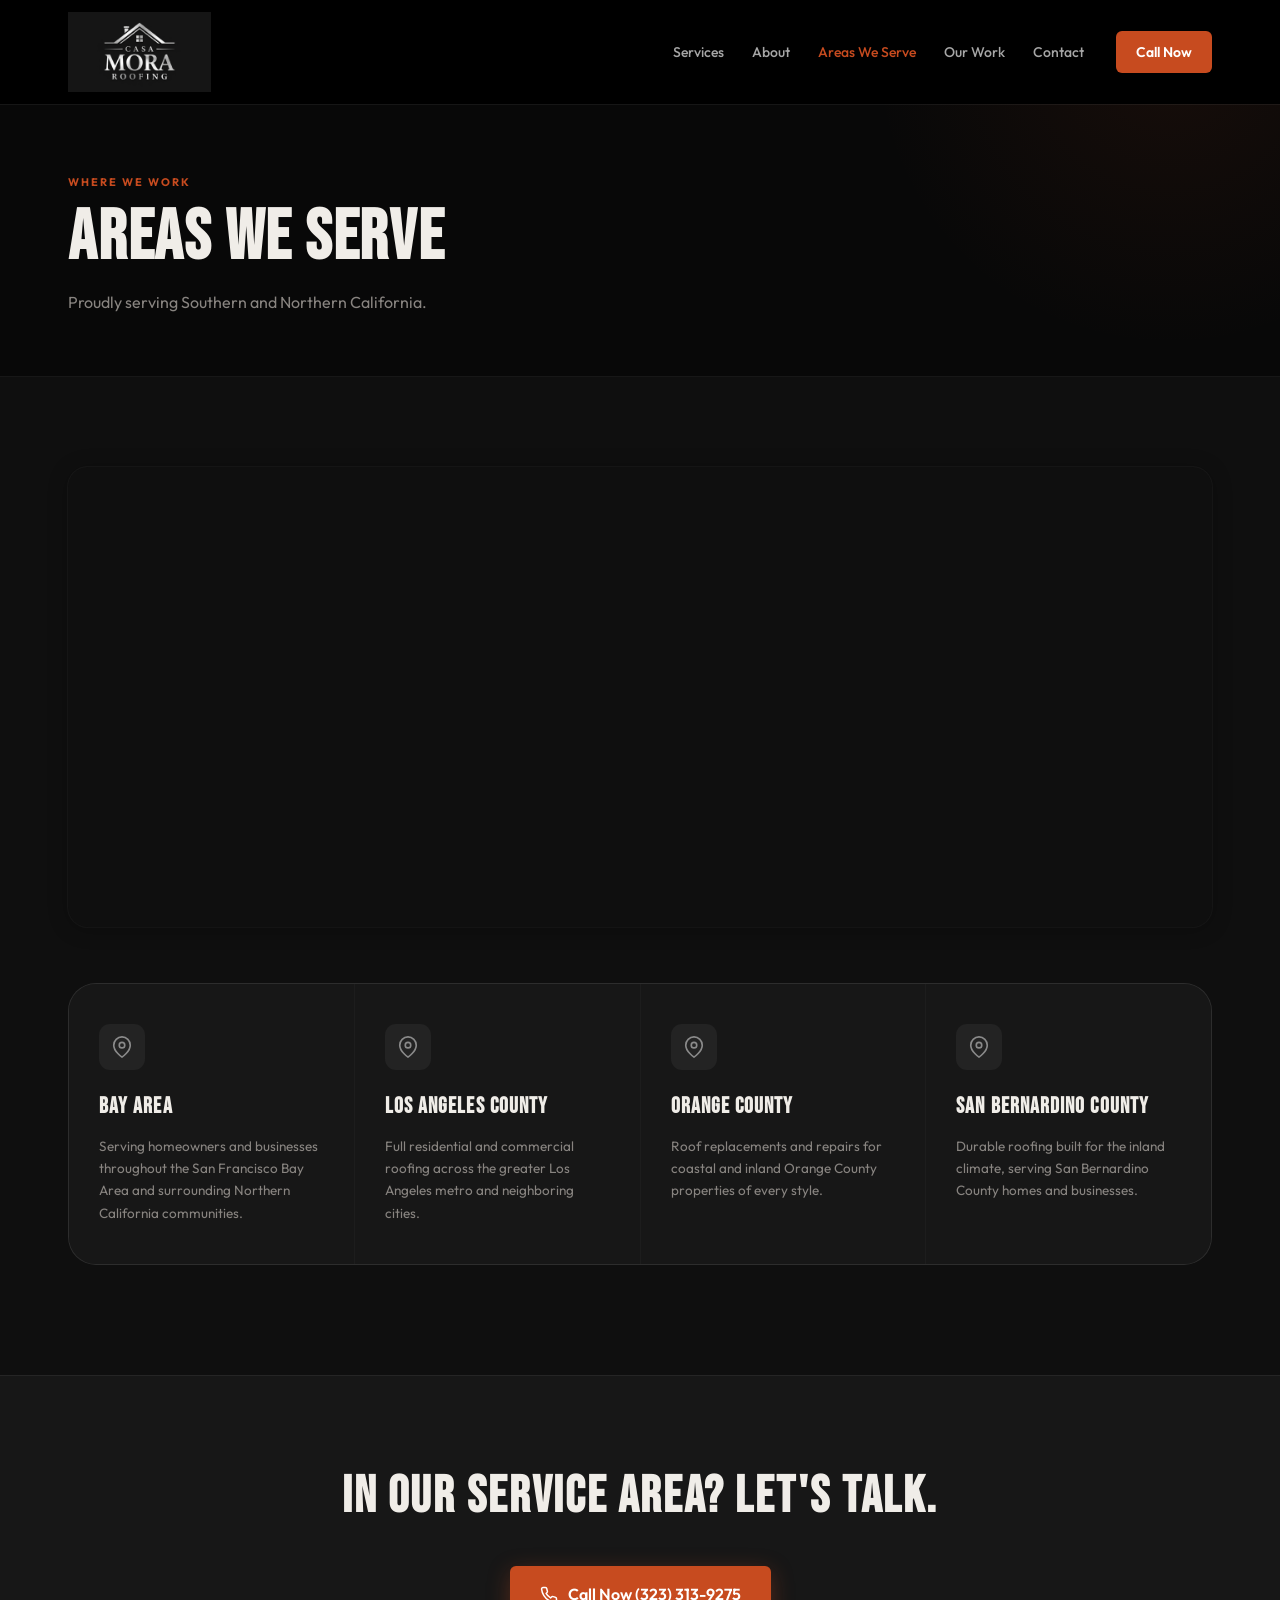
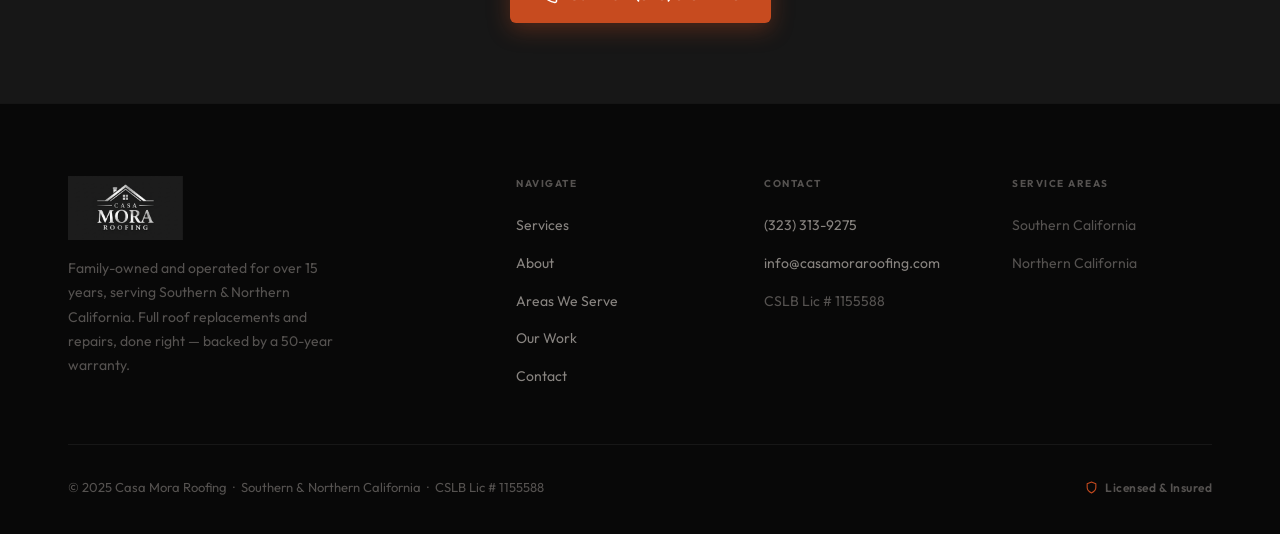
==== areas-we-serve.html @ 0febc312 "Rebuild Casa Mora as multi-page site - Split single page into Home, Services, About, Areas We Serve," ====
<!DOCTYPE html>
<html lang="en">
<head>
  <meta charset="UTF-8">
  <meta name="viewport" content="width=device-width, initial-scale=1.0">
  <title>Areas We Serve | Casa Mora Roofing — Southern & Northern California</title>
  <meta name="description" content="Casa Mora Roofing proudly serves the Bay Area, Los Angeles County, Orange County, and San Bernardino County across Southern and Northern California.">

  <link rel="preconnect" href="https://fonts.googleapis.com">
  <link rel="preconnect" href="https://fonts.gstatic.com" crossorigin>
  <link href="https://fonts.googleapis.com/css2?family=Bebas+Neue&family=Outfit:wght@300;400;500;600;700&display=swap" rel="stylesheet">
  <link rel="stylesheet" href="styles.css">
</head>
<body>

<!-- =============================================
     HEADER
============================================= -->
<header class="header" id="hdr">
  <div class="header__inner">
    <a href="index.html" class="logo" aria-label="Casa Mora Roofing home">
      <img src="images/casa-mora-logo.jpg" alt="Casa Mora Roofing" class="logo__img">
    </a>
    <nav class="nav" aria-label="Main navigation">
      <ul class="nav__links">
        <li><a href="services.html">Services</a></li>
        <li><a href="about.html">About</a></li>
        <li><a href="areas-we-serve.html" class="active" aria-current="page">Areas We Serve</a></li>
        <li><a href="our-work.html">Our Work</a></li>
        <li><a href="contact.html">Contact</a></li>
      </ul>
      <a href="tel:3233139275" class="btn--call">Call Now</a>
      <button class="hamburger" id="ham" aria-label="Toggle navigation" aria-expanded="false">
        <span></span><span></span><span></span>
      </button>
    </nav>
  </div>
</header>

<nav class="mobile-nav" id="mob" aria-label="Mobile navigation">
  <a href="services.html"        onclick="closeNav()">Services</a>
  <a href="about.html"           onclick="closeNav()">About</a>
  <a href="areas-we-serve.html" class="active"  onclick="closeNav()">Areas We Serve</a>
  <a href="our-work.html"        onclick="closeNav()">Our Work</a>
  <a href="contact.html"         onclick="closeNav()">Contact</a>
  <a href="tel:3233139275" class="btn btn--primary" onclick="closeNav()">(323) 313-9275 — Call Now</a>
</nav>

<!-- =============================================
     PAGE HEAD
============================================= -->
<section class="page-head">
  <div class="wrap">
    <div class="page-head__inner">
      <span class="eyebrow">Where We Work</span>
      <h1 class="display display--lg">AREAS WE SERVE</h1>
      <p class="page-head__lead">Proudly serving Southern and Northern California.</p>
    </div>
  </div>
</section>

<!-- =============================================
     MAP + AREAS
============================================= -->
<section class="areas">
  <div class="wrap">

    <!--
      Keyless Google Maps embed centered on California.
      To show custom labeled pins for each county, create a Google My Maps
      map with 4 pins (Bay Area, Los Angeles, Orange, San Bernardino) and
      paste that map's embed URL into the iframe src below instead.
    -->
    <div class="map-embed reveal">
      <iframe
        src="https://www.google.com/maps?q=California&z=6&output=embed"
        width="100%" height="460" style="border:0;"
        loading="lazy" referrerpolicy="no-referrer-when-downgrade"
        title="Casa Mora Roofing service areas"></iframe>
    </div>

    <div class="areas-grid">
      <div class="trust-card reveal d1">
        <div class="trust-icon" aria-hidden="true">
          <svg viewBox="0 0 24 24" fill="none" stroke-width="1.8" stroke-linecap="round" stroke-linejoin="round"><path d="M21 10c0 7-9 13-9 13s-9-6-9-13a9 9 0 0118 0z"/><circle cx="12" cy="10" r="3"/></svg>
        </div>
        <h2 class="trust-card__title">BAY AREA</h2>
        <p class="trust-card__desc">Serving homeowners and businesses throughout the San Francisco Bay Area and surrounding Northern California communities.</p>
      </div>

      <div class="trust-card reveal d2">
        <div class="trust-icon" aria-hidden="true">
          <svg viewBox="0 0 24 24" fill="none" stroke-width="1.8" stroke-linecap="round" stroke-linejoin="round"><path d="M21 10c0 7-9 13-9 13s-9-6-9-13a9 9 0 0118 0z"/><circle cx="12" cy="10" r="3"/></svg>
        </div>
        <h2 class="trust-card__title">LOS ANGELES COUNTY</h2>
        <p class="trust-card__desc">Full residential and commercial roofing across the greater Los Angeles metro and neighboring cities.</p>
      </div>

      <div class="trust-card reveal d3">
        <div class="trust-icon" aria-hidden="true">
          <svg viewBox="0 0 24 24" fill="none" stroke-width="1.8" stroke-linecap="round" stroke-linejoin="round"><path d="M21 10c0 7-9 13-9 13s-9-6-9-13a9 9 0 0118 0z"/><circle cx="12" cy="10" r="3"/></svg>
        </div>
        <h2 class="trust-card__title">ORANGE COUNTY</h2>
        <p class="trust-card__desc">Roof replacements and repairs for coastal and inland Orange County properties of every style.</p>
      </div>

      <div class="trust-card reveal d4">
        <div class="trust-icon" aria-hidden="true">
          <svg viewBox="0 0 24 24" fill="none" stroke-width="1.8" stroke-linecap="round" stroke-linejoin="round"><path d="M21 10c0 7-9 13-9 13s-9-6-9-13a9 9 0 0118 0z"/><circle cx="12" cy="10" r="3"/></svg>
        </div>
        <h2 class="trust-card__title">SAN BERNARDINO COUNTY</h2>
        <p class="trust-card__desc">Durable roofing built for the inland climate, serving San Bernardino County homes and businesses.</p>
      </div>
    </div>

  </div>
</section>

<!-- =============================================
     CTA BAND
============================================= -->
<section class="cta-band">
  <div class="wrap">
    <h2>IN OUR SERVICE AREA? LET'S TALK.</h2>
    <a href="tel:3233139275" class="btn--phone">
      <svg width="18" height="18" viewBox="0 0 24 24" fill="none" stroke="currentColor" stroke-width="2" stroke-linecap="round" stroke-linejoin="round"><path d="M22 16.92v3a2 2 0 01-2.18 2 19.79 19.79 0 01-8.63-3.07 19.5 19.5 0 01-6-6 19.79 19.79 0 01-3.07-8.67A2 2 0 014.11 2h3a2 2 0 012 1.72 12.84 12.84 0 00.7 2.81 2 2 0 01-.45 2.11L8.09 9.91a16 16 0 006 6l1.27-1.27a2 2 0 012.11-.45 12.84 12.84 0 002.81.7A2 2 0 0122 16.92z"/></svg>
      Call Now (323) 313-9275
    </a>
  </div>
</section>

<!-- =============================================
     FOOTER
============================================= -->
<footer class="footer">
  <div class="wrap">
    <div class="footer__grid">
      <div class="footer__brand">
        <img src="images/casa-mora-logo.jpg" alt="Casa Mora Roofing" class="footer__logo">
        <p class="footer__desc">Family-owned and operated for over 15 years, serving Southern &amp; Northern California. Full roof replacements and repairs, done right — backed by a 50-year warranty.</p>
      </div>
      <div>
        <p class="footer__col-head">Navigate</p>
        <ul class="footer__links">
          <li><a href="services.html">Services</a></li>
          <li><a href="about.html">About</a></li>
          <li><a href="areas-we-serve.html">Areas We Serve</a></li>
          <li><a href="our-work.html">Our Work</a></li>
          <li><a href="contact.html">Contact</a></li>
        </ul>
      </div>
      <div>
        <p class="footer__col-head">Contact</p>
        <ul class="footer__links">
          <li><a href="tel:3233139275">(323) 313-9275</a></li>
          <li><a href="mailto:info@casamoraroofing.com">info@casamoraroofing.com</a></li>
          <li><span>CSLB Lic # 1155588</span></li>
        </ul>
      </div>
      <div>
        <p class="footer__col-head">Service Areas</p>
        <ul class="footer__links">
          <li><span>Southern California</span></li>
          <li><span>Northern California</span></li>
        </ul>
      </div>
    </div>
    <div class="footer__bottom">
      <p class="footer__copy">© 2025 Casa Mora Roofing &nbsp;·&nbsp; Southern &amp; Northern California &nbsp;·&nbsp; CSLB Lic # 1155588</p>
      <div class="footer__badge">
        <svg viewBox="0 0 24 24" fill="none" stroke-width="2" stroke-linecap="round" stroke-linejoin="round"><path d="M12 22s8-4 8-10V5l-8-3-8 3v7c0 6 8 10 8 10z"/></svg>
        Licensed &amp; Insured
      </div>
    </div>
  </div>
</footer>

<script src="script.js" defer></script>
</body>
</html>
---- styles.css ----
/* =============================================
   CASA MORA ROOFING — SHARED STYLES
   Dark editorial theme · Bebas Neue / Outfit
============================================= */

/* =============================================
   DESIGN TOKENS
============================================= */
:root {
  --c-bg:           #0f0f0f;
  --c-bg-alt:       #171717;
  --c-bg-3:         #1f1f1f;
  --c-dark:         #0f0f0f;
  --c-dark-2:       #080808;
  --c-accent:       #8a8a8a;
  --c-orange:       #C74B1F;
  --c-orange-hover: #A83D17;
  --c-accent-glow:  rgba(199, 75, 31, 0.28);
  --c-ink:          #f0ede8;
  --c-ink-soft:     #888480;
  --c-ink-mid:      #555250;
  --c-border:       #2a2a2a;

  --f-display: 'Bebas Neue', sans-serif;
  --f-body:    'Outfit', sans-serif;

  --r-sm:  6px;
  --r-md:  12px;
  --r-lg:  20px;
  --r-xl:  28px;

  --shadow-card:  0 2px 20px rgba(0,0,0,0.25), 0 0 0 1px rgba(255,255,255,0.04);
  --shadow-hover: 0 12px 48px rgba(0,0,0,0.5), 0 0 0 1px rgba(255,255,255,0.06);

  --ease: cubic-bezier(0.16, 1, 0.3, 1);
  --dur: 0.65s;

  --header-h: 104px;
}

/* =============================================
   RESET & BASE
============================================= */
*, *::before, *::after { box-sizing: border-box; margin: 0; padding: 0; }

html { scroll-behavior: smooth; font-size: 16px; }

body {
  font-family: var(--f-body);
  background: var(--c-bg);
  color: var(--c-ink);
  line-height: 1.6;
  overflow-x: hidden;
  -webkit-font-smoothing: antialiased;
}

img { max-width: 100%; height: auto; display: block; }
a   { text-decoration: none; color: inherit; }

/* =============================================
   TYPOGRAPHY UTILITIES
============================================= */
.eyebrow {
  font-family: var(--f-body);
  font-size: 11px;
  font-weight: 700;
  letter-spacing: 0.18em;
  text-transform: uppercase;
  color: var(--c-orange);
  display: block;
  margin-bottom: 14px;
}

.display {
  font-family: var(--f-display);
  line-height: 0.93;
  letter-spacing: 0.025em;
  color: var(--c-ink);
}

.display--lg  { font-size: clamp(2.8rem, 5.5vw, 4.4rem); }
.display--xl  { font-size: clamp(3.8rem, 8vw, 7.5rem); }

/* =============================================
   LAYOUT
============================================= */
.wrap {
  max-width: 1200px;
  margin: 0 auto;
  padding: 0 28px;
}

/* =============================================
   BUTTONS
============================================= */
.btn {
  display: inline-flex;
  align-items: center;
  gap: 8px;
  padding: 14px 26px;
  border-radius: var(--r-sm);
  font-family: var(--f-body);
  font-size: 15px;
  font-weight: 600;
  cursor: pointer;
  border: none;
  transition: all 0.25s var(--ease);
  white-space: nowrap;
}
.btn:active { transform: scale(0.97); }

.btn--primary {
  background: var(--c-ink);
  color: #0f0f0f;
}
.btn--primary:hover {
  background: #ffffff;
  transform: translateY(-2px);
}

.btn--ghost {
  background: transparent;
  color: rgba(255,255,255,0.82);
  border: 1.5px solid rgba(255,255,255,0.22);
}
.btn--ghost:hover {
  background: rgba(255,255,255,0.08);
  border-color: rgba(255,255,255,0.45);
  color: #fff;
}

/* Single orange phone CTA */
.btn--phone {
  background: var(--c-orange);
  color: #fff;
  padding: 16px 30px;
  border-radius: 6px;
  font-family: var(--f-body);
  font-size: 16px;
  font-weight: 600;
  display: inline-flex;
  align-items: center;
  gap: 10px;
  box-shadow: 0 6px 22px rgba(199,75,31,0.35);
  transition: all 0.25s ease;
}
.btn--phone:hover {
  background: var(--c-orange-hover);
  transform: translateY(-3px);
  box-shadow: 0 12px 36px rgba(199,75,31,0.5);
}

/* =============================================
   SCROLL REVEAL
============================================= */
.reveal {
  opacity: 0;
  transform: translateY(22px);
  transition: opacity var(--dur) var(--ease), transform var(--dur) var(--ease);
}
.reveal.in { opacity: 1; transform: translateY(0); }
.d1 { transition-delay: 0.08s; }
.d2 { transition-delay: 0.18s; }
.d3 { transition-delay: 0.28s; }
.d4 { transition-delay: 0.38s; }

/* =============================================
   HEADER — always solid black
============================================= */
.header {
  position: fixed;
  inset: 0 0 auto;
  z-index: 200;
  background: #000;
  box-shadow: 0 1px 0 rgba(255,255,255,0.06);
}

.header__inner {
  display: flex;
  align-items: center;
  justify-content: space-between;
  padding: 12px 28px;
  max-width: 1200px;
  margin: 0 auto;
}

.logo {
  display: flex;
  align-items: center;
  gap: 10px;
}

/* Larger logo image, dark background dropped via screen blend */
.logo__img {
  height: 80px;
  width: auto;
  display: block;
  mix-blend-mode: screen;
}

.logo__name {
  font-family: var(--f-body);
  font-size: 1.1rem;
  font-weight: 600;
  letter-spacing: 0.04em;
  color: var(--c-ink);
}

.nav {
  display: flex;
  align-items: center;
  gap: 32px;
}

.nav__links {
  display: flex;
  align-items: center;
  gap: 28px;
  list-style: none;
}

.nav__links a {
  color: rgba(255,255,255,0.65);
  font-size: 14px;
  font-weight: 500;
  transition: color 0.2s ease;
}
.nav__links a:hover { color: var(--c-orange); }
.nav__links a.active,
.nav__links a[aria-current="page"] { color: var(--c-orange); }

/* Orange Call Now button */
.btn--call {
  background: var(--c-orange);
  color: #fff;
  padding: 10px 20px;
  border-radius: var(--r-sm);
  font-size: 14px;
  font-weight: 600;
  transition: all 0.25s var(--ease);
}
.btn--call:hover {
  background: var(--c-orange-hover);
  transform: translateY(-1px);
  box-shadow: 0 8px 24px rgba(199,75,31,0.45);
}

.hamburger {
  display: none;
  flex-direction: column;
  gap: 5px;
  cursor: pointer;
  padding: 4px;
  background: none;
  border: none;
}
.hamburger span {
  display: block;
  width: 24px;
  height: 2px;
  background: #fff;
  border-radius: 2px;
  transition: all 0.3s ease;
}
.hamburger.open span:nth-child(1) { transform: rotate(45deg) translate(5px, 5px); }
.hamburger.open span:nth-child(2) { opacity: 0; transform: translateX(-6px); }
.hamburger.open span:nth-child(3) { transform: rotate(-45deg) translate(5px, -5px); }

.mobile-nav {
  display: none;
  position: fixed;
  top: var(--header-h);
  left: 0;
  right: 0;
  z-index: 199;
  background: var(--c-dark-2);
  border-top: 1px solid rgba(255,255,255,0.07);
  padding: 20px 28px 28px;
  flex-direction: column;
  gap: 0;
}
.mobile-nav.open { display: flex; }
.mobile-nav a {
  color: rgba(255,255,255,0.78);
  font-size: 16px;
  font-weight: 500;
  padding: 14px 0;
  border-bottom: 1px solid rgba(255,255,255,0.06);
  transition: color 0.2s ease;
}
.mobile-nav a:hover { color: #fff; }
.mobile-nav a.active { color: var(--c-orange); }
.mobile-nav .btn--primary {
  margin-top: 16px;
  justify-content: center;
  width: 100%;
}

/* =============================================
   HERO
============================================= */
.hero {
  min-height: 100dvh;
  position: relative;
  display: flex;
  align-items: center;
  background: var(--c-dark);
  overflow: hidden;
}

.hero__bg {
  position: absolute;
  inset: 0;
  background-image: url('https://images.pexels.com/photos/33404248/pexels-photo-33404248.jpeg?auto=compress&cs=tinysrgb&w=1920');
  background-size: cover;
  background-position: center 35%;
}

.hero__bg::after {
  content: '';
  position: absolute;
  inset: 0;
  background:
    linear-gradient(to bottom, rgba(8,8,8,0.45) 0%, rgba(8,8,8,0.72) 55%, rgba(8,8,8,0.97) 100%),
    linear-gradient(to right,  rgba(8,8,8,0.65) 0%, rgba(8,8,8,0.1) 65%);
}

/* subtle noise grain */
.hero::after {
  content: '';
  position: absolute;
  inset: 0;
  background-image: url("data:image/svg+xml,%3Csvg viewBox='0 0 256 256' xmlns='http://www.w3.org/2000/svg'%3E%3Cfilter id='noise'%3E%3CfeTurbulence type='fractalNoise' baseFrequency='0.9' numOctaves='4' stitchTiles='stitch'/%3E%3C/filter%3E%3Crect width='100%25' height='100%25' filter='url(%23noise)' opacity='0.04'/%3E%3C/svg%3E");
  pointer-events: none;
  opacity: 0.4;
}

.hero__content {
  position: relative;
  z-index: 1;
  width: 100%;
  padding: 150px 28px 90px;
  max-width: 1200px;
  margin: 0 auto;
}

/* Two-column hero: text left, form right, top-aligned */
.hero__grid {
  display: grid;
  grid-template-columns: 1.1fr 0.9fr;
  gap: 56px;
  align-items: start;
  width: 100%;
}

.hero__pill {
  display: inline-flex;
  align-items: center;
  gap: 8px;
  background: linear-gradient(135deg, #FF6A1A 0%, #FF4500 100%);
  border: 1px solid rgba(255,140,60,0.9);
  color: #fff;
  padding: 8px 18px;
  border-radius: 999px;
  font-size: 11px;
  font-weight: 700;
  letter-spacing: 0.1em;
  text-transform: uppercase;
  margin-bottom: 30px;
  box-shadow: 0 0 18px rgba(255,90,20,0.75), 0 0 40px rgba(255,69,0,0.45), inset 0 1px 0 rgba(255,255,255,0.25);
  text-shadow: 0 1px 2px rgba(120,30,0,0.4);
}

.hero__pill::before {
  content: '';
  width: 6px;
  height: 6px;
  background: #fff;
  box-shadow: 0 0 8px rgba(255,255,255,0.95);
  border-radius: 50%;
  animation: pulse 2s ease infinite;
}

@keyframes pulse {
  0%, 100% { opacity: 1; transform: scale(1); }
  50% { opacity: 0.5; transform: scale(0.75); }
}

/* Smaller hero headline */
.hero__title {
  font-family: var(--f-display);
  font-size: clamp(2.6rem, 5vw, 4.2rem);
  line-height: 0.95;
  letter-spacing: 0.03em;
  color: #fff;
  margin-bottom: 24px;
  max-width: 620px;
}

.hero__title em {
  font-style: normal;
  color: var(--c-orange);
}

.hero__sub {
  font-size: clamp(1rem, 1.8vw, 1.12rem);
  color: rgba(255,255,255,0.62);
  max-width: 520px;
  margin-bottom: 36px;
  line-height: 1.7;
  font-weight: 400;
}

.hero__actions {
  display: flex;
  align-items: center;
  gap: 14px;
  flex-wrap: wrap;
}

.hero__stats {
  display: flex;
  align-items: center;
  gap: 40px;
  margin-top: 56px;
  padding-top: 36px;
  border-top: 1px solid rgba(255,255,255,0.09);
  flex-wrap: wrap;
}

.hero__stat-val {
  font-family: var(--f-display);
  font-size: 2.4rem;
  color: #fff;
  line-height: 1;
  letter-spacing: 0.04em;
}
.hero__stat-label {
  font-size: 11px;
  font-weight: 600;
  color: rgba(255,255,255,0.38);
  text-transform: uppercase;
  letter-spacing: 0.1em;
  margin-top: 4px;
}

/* Hero inquiry form — glassmorphism card */
.hero__form {
  background: rgba(20,20,20,0.72);
  backdrop-filter: blur(10px);
  -webkit-backdrop-filter: blur(10px);
  border: 1px solid rgba(255,255,255,0.1);
  border-radius: var(--r-xl);
  padding: 36px 34px;
  width: 100%;
  max-width: 440px;
  margin: 0 auto;
  box-shadow: var(--shadow-card);
}

.hero__form-title {
  font-family: var(--f-display);
  font-size: 2rem;
  letter-spacing: 0.04em;
  color: var(--c-ink);
  line-height: 1;
  margin-bottom: 8px;
}

.hero__form-sub {
  font-size: 14px;
  color: var(--c-ink-soft);
  margin-bottom: 26px;
}

/* =============================================
   PAGE HEAD (inner pages)
============================================= */
.page-head {
  padding: calc(var(--header-h) + 70px) 0 60px;
  background: var(--c-dark-2);
  border-bottom: 1px solid rgba(255,255,255,0.06);
  position: relative;
  overflow: hidden;
}
.page-head::before {
  content: '';
  position: absolute;
  top: -260px;
  right: -200px;
  width: 620px;
  height: 620px;
  background: radial-gradient(circle, rgba(199,75,31,0.08) 0%, transparent 68%);
  pointer-events: none;
}
.page-head__inner { max-width: 720px; position: relative; }
.page-head__lead {
  margin-top: 18px;
  font-size: 16px;
  color: var(--c-ink-soft);
  line-height: 1.7;
  max-width: 560px;
}

/* =============================================
   SERVICES
============================================= */
.services {
  padding: 110px 0;
  background: var(--c-bg);
}

.services__head { max-width: 540px; margin-bottom: 56px; }

.services__grid {
  display: grid;
  grid-template-columns: repeat(2, 1fr);
  gap: 22px;
}

.svc-card {
  background: var(--c-bg-alt);
  border-radius: var(--r-xl);
  padding: 48px 44px;
  box-shadow: var(--shadow-card);
  position: relative;
  overflow: hidden;
  transition: transform 0.35s var(--ease), box-shadow 0.35s var(--ease);
}

.svc-card::after {
  content: '';
  position: absolute;
  inset: 0 0 auto;
  height: 3px;
  background: var(--c-orange);
  transform: scaleX(0);
  transform-origin: left;
  transition: transform 0.4s var(--ease);
}

.svc-card:hover {
  transform: translateY(-5px);
  box-shadow: var(--shadow-hover);
}
.svc-card:hover::after { transform: scaleX(1); }

.svc-card__bg-num {
  position: absolute;
  right: -16px;
  bottom: -20px;
  font-family: var(--f-display);
  font-size: 11rem;
  line-height: 1;
  color: rgba(255,255,255,0.04);
  pointer-events: none;
  user-select: none;
}

.svc-icon {
  width: 54px;
  height: 54px;
  background: rgba(138,138,138,0.1);
  border-radius: 14px;
  display: flex;
  align-items: center;
  justify-content: center;
  margin-bottom: 24px;
}
.svc-icon svg { width: 26px; height: 26px; stroke: var(--c-accent); }

.svc-card__title {
  font-family: var(--f-display);
  font-size: 2rem;
  letter-spacing: 0.04em;
  color: var(--c-ink);
  margin-bottom: 14px;
}

.svc-card__desc {
  font-size: 15px;
  color: var(--c-ink-soft);
  line-height: 1.75;
  max-width: 420px;
}

.svc-card__cta {
  display: inline-flex;
  align-items: center;
  gap: 6px;
  margin-top: 28px;
  font-size: 14px;
  font-weight: 600;
  color: var(--c-orange);
  transition: gap 0.2s ease;
}
.svc-card__cta:hover { gap: 10px; }

/* =============================================
   WHY US
============================================= */
.why {
  padding: 110px 0;
  background: var(--c-bg-alt);
  position: relative;
  overflow: hidden;
}

.why::before {
  content: '';
  position: absolute;
  top: -300px;
  right: -250px;
  width: 700px;
  height: 700px;
  background: radial-gradient(circle, rgba(199,75,31,0.07) 0%, transparent 68%);
  pointer-events: none;
}

.why .eyebrow { color: #f5a880; }
.why .display { color: var(--c-ink); }

.why__head { max-width: 560px; margin-bottom: 60px; }

.trust-grid {
  display: grid;
  grid-template-columns: repeat(4, 1fr);
  gap: 1px;
  background: rgba(255,255,255,0.06);
  border: 1px solid rgba(255,255,255,0.07);
  border-radius: var(--r-xl);
  overflow: hidden;
}

.trust-card {
  background: rgba(23,23,23,0.9);
  padding: 40px 30px;
  transition: background 0.3s ease;
}
.trust-card:hover { background: rgba(255,255,255,0.04); }

.trust-icon {
  width: 46px;
  height: 46px;
  background: rgba(138,138,138,0.1);
  border-radius: 11px;
  display: flex;
  align-items: center;
  justify-content: center;
  margin-bottom: 20px;
}
.trust-icon svg { width: 22px; height: 22px; stroke: var(--c-accent); }

.trust-card__title {
  font-family: var(--f-display);
  font-size: 1.35rem;
  letter-spacing: 0.05em;
  color: var(--c-ink);
  margin-bottom: 10px;
}

.trust-card__desc {
  font-size: 13.5px;
  color: var(--c-ink-soft);
  line-height: 1.65;
}

/* =============================================
   BEFORE & AFTER
============================================= */
.projects {
  padding: 110px 0;
  background: var(--c-bg);
}

.projects__head { max-width: 540px; margin-bottom: 14px; }

.projects__sub {
  color: var(--c-ink-soft);
  font-size: 15px;
  margin-bottom: 56px;
}

.projects__grid {
  display: grid;
  grid-template-columns: repeat(2, 1fr);
  gap: 28px;
}

/* Slider wrapper */
.ba-wrap {
  border-radius: var(--r-lg);
  overflow: hidden;
  box-shadow: var(--shadow-card);
  transition: box-shadow 0.35s var(--ease);
}
.ba-wrap:hover { box-shadow: var(--shadow-hover); }

.ba-slider {
  position: relative;
  overflow: hidden;
  cursor: col-resize;
  user-select: none;
  touch-action: pan-y;
  border-radius: var(--r-lg);
}

/* base full image = clean / new (now shown on the right) */
.ba-img-before {
  width: 100%;
  aspect-ratio: 4 / 3;
  object-fit: cover;
  display: block;
  filter: brightness(1.04) contrast(1.03) saturate(1.12);
}

.ba-after-clip {
  position: absolute;
  inset: 0;
  width: 50%;
  overflow: hidden;
}

/* clipped overlay on the left = worn / old */
.ba-img-after {
  position: absolute;
  top: 0;
  left: 0;
  height: 100%;
  width: 100%; /* overridden by JS */
  object-fit: cover;
  filter: grayscale(0.38) sepia(0.18) brightness(0.72) contrast(0.88) saturate(0.6);
}

.ba-divider {
  position: absolute;
  top: 0;
  bottom: 0;
  left: 50%;
  width: 2px;
  background: rgba(255,255,255,0.9);
  transform: translateX(-50%);
  pointer-events: none;
  transition: left 0s;
}

.ba-handle-btn {
  position: absolute;
  top: 50%;
  left: 50%;
  transform: translate(-50%, -50%);
  width: 46px;
  height: 46px;
  background: #fff;
  border-radius: 50%;
  display: flex;
  align-items: center;
  justify-content: center;
  box-shadow: 0 4px 20px rgba(0,0,0,0.25);
  pointer-events: none;
}

.ba-tag {
  position: absolute;
  top: 14px;
  font-size: 10px;
  font-weight: 800;
  letter-spacing: 0.12em;
  text-transform: uppercase;
  padding: 5px 10px;
  border-radius: 4px;
  z-index: 2;
  pointer-events: none;
}
/* Before on the left, After on the right */
.ba-tag--before { left: 12px;  background: rgba(0,0,0,0.52); color: #fff; }
.ba-tag--after  { right: 12px; background: var(--c-orange);  color: #fff; }

/* Blank placeholder slot (Our Work, before real photos added) */
.ba-placeholder {
  width: 100%;
  aspect-ratio: 4 / 3;
  display: flex;
  align-items: center;
  justify-content: center;
  font-family: var(--f-body);
  font-size: 12px;
  font-weight: 600;
  letter-spacing: 0.12em;
  text-transform: uppercase;
  color: rgba(255,255,255,0.28);
}
.ba-placeholder--before {
  background: repeating-linear-gradient(45deg, #161616, #161616 12px, #1c1c1c 12px, #1c1c1c 24px);
}
.ba-placeholder--after {
  background: repeating-linear-gradient(45deg, #1f1f1f, #1f1f1f 12px, #262626 12px, #262626 24px);
}

.ba-info { padding: 18px 4px 0; }
.ba-info__title {
  font-family: var(--f-display);
  font-size: 1.2rem;
  letter-spacing: 0.05em;
  color: var(--c-ink);
  margin-bottom: 3px;
}
.ba-info__location {
  font-size: 13px;
  color: var(--c-ink-soft);
}

/* =============================================
   AREAS WE SERVE
============================================= */
.areas { padding: 90px 0 110px; background: var(--c-bg); }

.map-embed {
  border-radius: var(--r-lg);
  overflow: hidden;
  box-shadow: var(--shadow-card);
  margin-bottom: 56px;
  line-height: 0;
}
.map-embed iframe { display: block; width: 100%; }

.areas-grid {
  display: grid;
  grid-template-columns: repeat(4, 1fr);
  gap: 1px;
  background: rgba(255,255,255,0.06);
  border: 1px solid rgba(255,255,255,0.07);
  border-radius: var(--r-xl);
  overflow: hidden;
}

/* =============================================
   ABOUT
============================================= */
.about { padding: 90px 0 110px; background: var(--c-bg); }
.about__grid {
  display: grid;
  grid-template-columns: 1.4fr 1fr;
  gap: 64px;
  align-items: start;
}
.about__body p {
  font-size: 16px;
  color: var(--c-ink-soft);
  line-height: 1.85;
  margin-bottom: 22px;
}
.about__body p:last-child { margin-bottom: 0; }

.about__aside {
  background: var(--c-bg-alt);
  border: 1px solid var(--c-border);
  border-radius: var(--r-xl);
  padding: 38px 34px;
}
.about__aside h3 {
  font-family: var(--f-display);
  font-size: 1.5rem;
  letter-spacing: 0.04em;
  color: var(--c-ink);
  margin-bottom: 22px;
}
.checklist { list-style: none; display: flex; flex-direction: column; gap: 16px; }
.checklist li {
  display: flex;
  align-items: flex-start;
  gap: 12px;
  font-size: 14.5px;
  color: var(--c-ink-soft);
  line-height: 1.55;
}
.checklist svg {
  flex-shrink: 0;
  width: 20px;
  height: 20px;
  stroke: var(--c-orange);
  margin-top: 1px;
}

/* CTA band */
.cta-band {
  background: var(--c-bg-alt);
  border-top: 1px solid rgba(255,255,255,0.06);
  padding: 80px 0;
  text-align: center;
}
.cta-band h2 {
  font-family: var(--f-display);
  font-size: clamp(2.2rem, 4vw, 3.2rem);
  letter-spacing: 0.04em;
  color: var(--c-ink);
  margin-bottom: 28px;
}
.cta-band .btn--phone { margin: 0 auto; }

/* =============================================
   FORM
============================================= */
.inquiry {
  padding: 110px 0;
  background: var(--c-bg);
  position: relative;
  overflow: hidden;
}

.inquiry::before {
  content: '';
  position: absolute;
  bottom: -280px;
  left: -200px;
  width: 600px;
  height: 600px;
  background: radial-gradient(circle, rgba(199,75,31,0.06) 0%, transparent 70%);
  pointer-events: none;
}

.inquiry__grid {
  display: grid;
  grid-template-columns: 1fr 1fr;
  gap: 80px;
  align-items: start;
}

.inquiry__info .eyebrow { color: #f5a880; }
.inquiry__info .display { color: var(--c-ink); }

.inquiry__body {
  margin-top: 22px;
  font-size: 15px;
  color: var(--c-ink-soft);
  line-height: 1.72;
  max-width: 400px;
}

.inquiry__contact {
  margin-top: 36px;
  display: flex;
  flex-direction: column;
  gap: 14px;
}

.contact-row {
  display: flex;
  align-items: flex-start;
  gap: 12px;
  font-size: 14px;
  color: var(--c-ink-soft);
  line-height: 1.5;
}
.contact-row svg {
  flex-shrink: 0;
  width: 18px;
  height: 18px;
  stroke: var(--c-orange);
  fill: none;
  margin-top: 2px;
}

/* Form */
.form {
  background: rgba(255,255,255,0.035);
  border: 1px solid rgba(255,255,255,0.08);
  border-radius: var(--r-xl);
  padding: 44px 40px;
}

.form-group { margin-bottom: 22px; }

.form-label {
  display: block;
  font-size: 11px;
  font-weight: 700;
  letter-spacing: 0.1em;
  text-transform: uppercase;
  color: var(--c-ink-mid);
  margin-bottom: 8px;
}

.form-ctrl {
  width: 100%;
  background: rgba(255,255,255,0.05);
  border: 1px solid rgba(255,255,255,0.09);
  border-radius: var(--r-sm);
  padding: 13px 16px;
  font-family: var(--f-body);
  font-size: 15px;
  color: var(--c-ink);
  outline: none;
  transition: border-color 0.2s ease, background 0.2s ease;
  -webkit-appearance: none;
}
.form-ctrl::placeholder { color: rgba(255,255,255,0.22); }
.form-ctrl:focus {
  border-color: rgba(138,138,138,0.55);
  background: rgba(255,255,255,0.07);
}

select.form-ctrl {
  cursor: pointer;
  background-image: url("data:image/svg+xml,%3Csvg xmlns='http://www.w3.org/2000/svg' fill='none' viewBox='0 0 24 24' stroke='rgba(255,255,255,0.35)' stroke-width='2'%3E%3Cpath stroke-linecap='round' stroke-linejoin='round' d='M19 9l-7 7-7-7'/%3E%3C/svg%3E");
  background-repeat: no-repeat;
  background-position: right 14px center;
  background-size: 16px;
  padding-right: 40px;
}
select.form-ctrl option { background: var(--c-bg-alt); }

textarea.form-ctrl {
  resize: vertical;
  min-height: 110px;
}

.form-row {
  display: grid;
  grid-template-columns: 1fr 1fr;
  gap: 16px;
}

.btn-submit {
  width: 100%;
  background: var(--c-orange);
  color: #fff;
  padding: 15px 24px;
  border-radius: var(--r-sm);
  font-family: var(--f-body);
  font-size: 16px;
  font-weight: 600;
  cursor: pointer;
  border: none;
  display: flex;
  align-items: center;
  justify-content: center;
  gap: 8px;
  margin-top: 6px;
  transition: all 0.25s var(--ease);
}
.btn-submit:hover {
  background: var(--c-orange-hover);
  transform: translateY(-2px);
  box-shadow: 0 10px 32px var(--c-accent-glow);
}
.btn-submit:active { transform: scale(0.97); }

/* =============================================
   FOOTER
============================================= */
.footer {
  background: var(--c-dark-2);
  padding: 72px 0 36px;
  border-top: 1px solid rgba(255,255,255,0.05);
}

.footer__grid {
  display: grid;
  grid-template-columns: 2fr 1fr 1fr 1fr;
  gap: 48px;
  margin-bottom: 56px;
}

.footer__logo {
  height: 64px;
  width: auto;
  display: block;
  mix-blend-mode: screen;
  margin-bottom: 16px;
}

.footer__brand .logo-name {
  font-family: var(--f-body);
  font-size: 1.1rem;
  font-weight: 600;
  letter-spacing: 0.04em;
  color: var(--c-ink);
  display: block;
  margin-bottom: 16px;
}

.footer__desc {
  font-size: 14px;
  color: var(--c-ink-mid);
  line-height: 1.72;
  max-width: 280px;
}

.footer__col-head {
  font-size: 10px;
  font-weight: 700;
  letter-spacing: 0.15em;
  text-transform: uppercase;
  color: var(--c-ink-mid);
  margin-bottom: 20px;
}

.footer__links {
  list-style: none;
  display: flex;
  flex-direction: column;
  gap: 12px;
}
.footer__links a {
  font-size: 14px;
  color: var(--c-ink-soft);
  transition: color 0.2s ease;
}
.footer__links a:hover { color: var(--c-ink); }
.footer__links span {
  font-size: 14px;
  color: var(--c-ink-mid);
}

.footer__bottom {
  border-top: 1px solid rgba(255,255,255,0.06);
  padding-top: 32px;
  display: flex;
  align-items: center;
  justify-content: space-between;
  gap: 16px;
  flex-wrap: wrap;
}

.footer__copy {
  font-size: 13px;
  color: var(--c-ink-mid);
}

.footer__badge {
  display: flex;
  align-items: center;
  gap: 7px;
  font-size: 12px;
  font-weight: 600;
  letter-spacing: 0.04em;
  color: var(--c-ink-mid);
}
.footer__badge svg { width: 13px; height: 13px; stroke: var(--c-orange); }

/* =============================================
   RESPONSIVE
============================================= */
@media (max-width: 1024px) {
  .trust-grid,
  .areas-grid { grid-template-columns: repeat(2, 1fr); }
  .footer__grid { grid-template-columns: 1fr 1fr; gap: 36px; }
  .about__grid { grid-template-columns: 1fr; gap: 40px; }
}

@media (max-width: 980px) {
  .hero__grid { grid-template-columns: 1fr; gap: 40px; }
  .hero__form { margin: 0; max-width: none; }
}

@media (max-width: 768px) {
  .nav__links, .btn--call { display: none; }
  .hamburger { display: flex; }

  .logo__img { height: 60px; }

  .services__grid,
  .projects__grid { grid-template-columns: 1fr; }

  .inquiry__grid { grid-template-columns: 1fr; gap: 44px; }
  .form { padding: 32px 22px; }
  .form-row { grid-template-columns: 1fr; gap: 0; }

  .hero__stats { gap: 28px; margin-top: 44px; padding-top: 32px; }

  .trust-grid,
  .areas-grid { grid-template-columns: 1fr; }

  .footer__grid { grid-template-columns: 1fr; gap: 32px; }
  .footer__bottom { flex-direction: column; text-align: center; }
}

@media (max-width: 480px) {
  .hero__actions { gap: 10px; }
  .btn { padding: 12px 20px; font-size: 14px; }
}
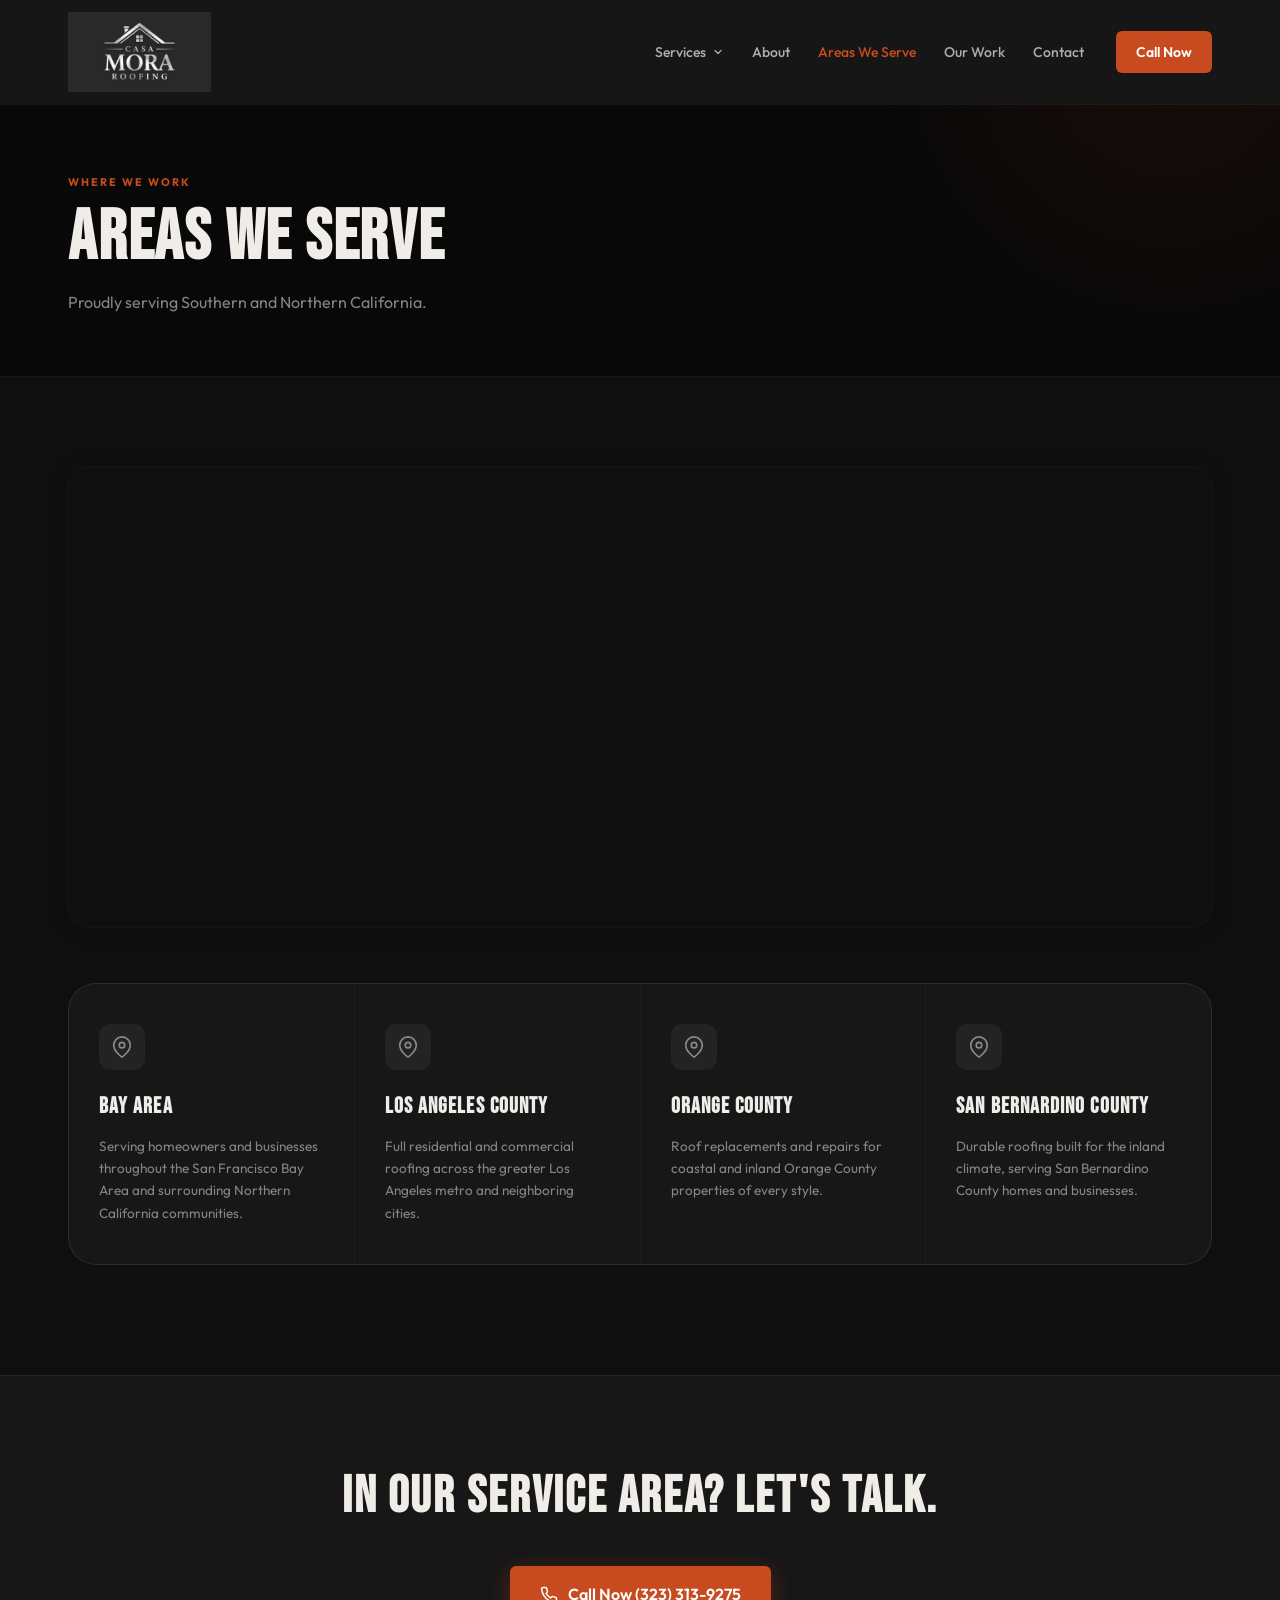
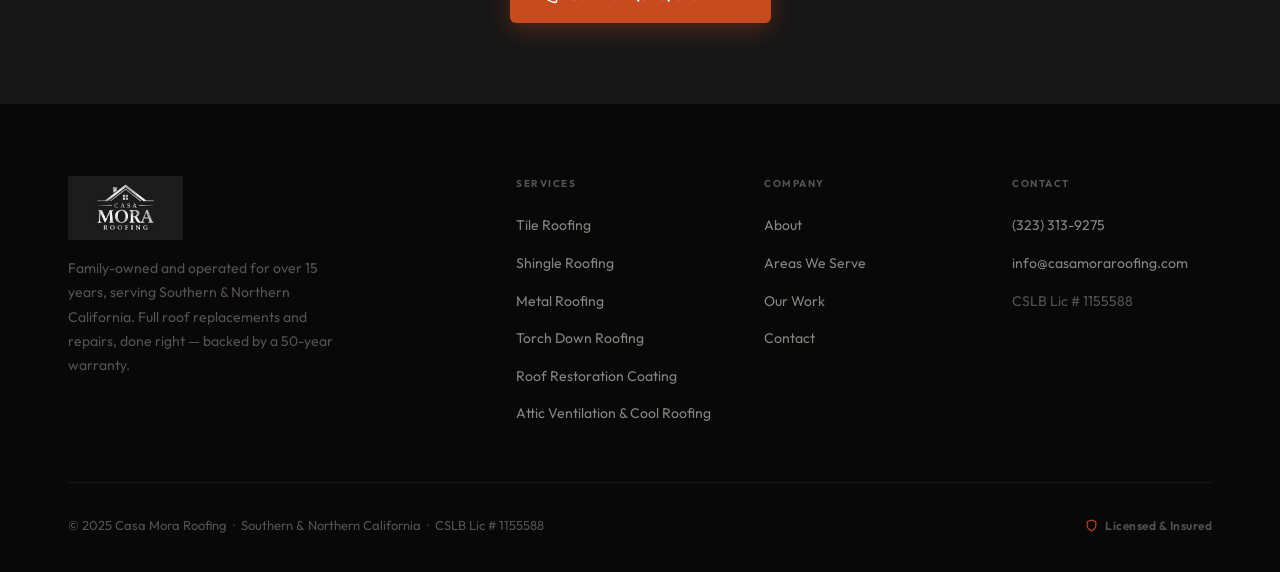
==== commit d981be99: "Finalize Casa Mora site: services pages, dropdown nav, 3-col Our Work, Formspree - Header background" ====
--- a/areas-we-serve.html
+++ b/areas-we-serve.html
@@ -5,17 +5,12 @@
   <meta name="viewport" content="width=device-width, initial-scale=1.0">
   <title>Areas We Serve | Casa Mora Roofing — Southern & Northern California</title>
   <meta name="description" content="Casa Mora Roofing proudly serves the Bay Area, Los Angeles County, Orange County, and San Bernardino County across Southern and Northern California.">
-
   <link rel="preconnect" href="https://fonts.googleapis.com">
   <link rel="preconnect" href="https://fonts.gstatic.com" crossorigin>
   <link href="https://fonts.googleapis.com/css2?family=Bebas+Neue&family=Outfit:wght@300;400;500;600;700&display=swap" rel="stylesheet">
   <link rel="stylesheet" href="styles.css">
 </head>
 <body>
-
-<!-- =============================================
-     HEADER
-============================================= -->
 <header class="header" id="hdr">
   <div class="header__inner">
     <a href="index.html" class="logo" aria-label="Casa Mora Roofing home">
@@ -23,13 +18,23 @@
     </a>
     <nav class="nav" aria-label="Main navigation">
       <ul class="nav__links">
-        <li><a href="services.html">Services</a></li>
+        <li class="nav__item">
+          <a href="services.html" class="nav__dd-toggle" aria-haspopup="true">Services <svg viewBox="0 0 24 24" fill="none" stroke="currentColor" stroke-width="2.5" stroke-linecap="round" stroke-linejoin="round"><path d="M6 9l6 6 6-6"/></svg></a>
+          <ul class="nav__dropdown">
+        <li><a href="tile-roofing.html">Tile Roofing</a></li>
+        <li><a href="shingle-roofing.html">Shingle Roofing</a></li>
+        <li><a href="metal-roofing.html">Metal Roofing</a></li>
+        <li><a href="torch-down-roofing.html">Torch Down Roofing</a></li>
+        <li><a href="roof-restoration-coating.html">Roof Restoration Coating</a></li>
+        <li><a href="attic-ventilation-cool-roofing.html">Attic Ventilation & Cool Roofing</a></li>
+          </ul>
+        </li>
         <li><a href="about.html">About</a></li>
         <li><a href="areas-we-serve.html" class="active" aria-current="page">Areas We Serve</a></li>
         <li><a href="our-work.html">Our Work</a></li>
         <li><a href="contact.html">Contact</a></li>
       </ul>
-      <a href="tel:3233139275" class="btn--call">Call Now</a>
+      <a href="tel:+13233139275" class="btn--call">Call Now</a>
       <button class="hamburger" id="ham" aria-label="Toggle navigation" aria-expanded="false">
         <span></span><span></span><span></span>
       </button>
@@ -38,101 +43,75 @@
 </header>
 
 <nav class="mobile-nav" id="mob" aria-label="Mobile navigation">
-  <a href="services.html"        onclick="closeNav()">Services</a>
+  <div class="mobile-nav__group">
+    <button class="mobile-nav__toggle" aria-expanded="false" aria-controls="m-services">Services <svg viewBox="0 0 24 24" fill="none" stroke="currentColor" stroke-width="2.5" stroke-linecap="round" stroke-linejoin="round"><path d="M6 9l6 6 6-6"/></svg></button>
+    <div class="mobile-nav__sub" id="m-services">
+    <a href="tile-roofing.html" onclick="closeNav()">Tile Roofing</a>
+    <a href="shingle-roofing.html" onclick="closeNav()">Shingle Roofing</a>
+    <a href="metal-roofing.html" onclick="closeNav()">Metal Roofing</a>
+    <a href="torch-down-roofing.html" onclick="closeNav()">Torch Down Roofing</a>
+    <a href="roof-restoration-coating.html" onclick="closeNav()">Roof Restoration Coating</a>
+    <a href="attic-ventilation-cool-roofing.html" onclick="closeNav()">Attic Ventilation & Cool Roofing</a>
+    </div>
+  </div>
   <a href="about.html"           onclick="closeNav()">About</a>
-  <a href="areas-we-serve.html" class="active"  onclick="closeNav()">Areas We Serve</a>
+  <a href="areas-we-serve.html"  onclick="closeNav()">Areas We Serve</a>
   <a href="our-work.html"        onclick="closeNav()">Our Work</a>
   <a href="contact.html"         onclick="closeNav()">Contact</a>
-  <a href="tel:3233139275" class="btn btn--primary" onclick="closeNav()">(323) 313-9275 — Call Now</a>
+  <a href="tel:+13233139275" class="btn btn--primary" onclick="closeNav()">(323) 313-9275 — Call Now</a>
 </nav>
 
-<!-- =============================================
-     PAGE HEAD
-============================================= -->
 <section class="page-head">
+  <div class="wrap"><div class="page-head__inner">
+    <span class="eyebrow">Where We Work</span>
+    <h1 class="display display--lg">AREAS WE SERVE</h1>
+    <p class="page-head__lead">Proudly serving Southern and Northern California.</p>
+  </div></div>
+</section>
+
+<section class="areas">
   <div class="wrap">
-    <div class="page-head__inner">
-      <span class="eyebrow">Where We Work</span>
-      <h1 class="display display--lg">AREAS WE SERVE</h1>
-      <p class="page-head__lead">Proudly serving Southern and Northern California.</p>
+    <!--
+      Keyless Google Maps embed centered on California. To show custom labeled
+      pins per county, create a Google My Maps map with 4 pins and paste that
+      map's embed URL into the iframe src below instead.
+    -->
+    <div class="map-embed reveal">
+      <iframe src="https://www.google.com/maps?q=California&z=6&output=embed"
+        width="100%" height="460" style="border:0;" loading="lazy"
+        referrerpolicy="no-referrer-when-downgrade" title="Casa Mora Roofing service areas"></iframe>
+    </div>
+    <div class="areas-grid">
+      <div class="trust-card reveal d1">
+        <div class="trust-icon" aria-hidden="true"><svg viewBox="0 0 24 24" fill="none" stroke-width="1.8" stroke-linecap="round" stroke-linejoin="round"><path d="M21 10c0 7-9 13-9 13s-9-6-9-13a9 9 0 0118 0z"/><circle cx="12" cy="10" r="3"/></svg></div>
+        <h3 class="trust-card__title">BAY AREA</h3>
+        <p class="trust-card__desc">Serving homeowners and businesses throughout the San Francisco Bay Area and surrounding Northern California communities.</p>
+      </div>
+      <div class="trust-card reveal d2">
+        <div class="trust-icon" aria-hidden="true"><svg viewBox="0 0 24 24" fill="none" stroke-width="1.8" stroke-linecap="round" stroke-linejoin="round"><path d="M21 10c0 7-9 13-9 13s-9-6-9-13a9 9 0 0118 0z"/><circle cx="12" cy="10" r="3"/></svg></div>
+        <h3 class="trust-card__title">LOS ANGELES COUNTY</h3>
+        <p class="trust-card__desc">Full residential and commercial roofing across the greater Los Angeles metro and neighboring cities.</p>
+      </div>
+      <div class="trust-card reveal d3">
+        <div class="trust-icon" aria-hidden="true"><svg viewBox="0 0 24 24" fill="none" stroke-width="1.8" stroke-linecap="round" stroke-linejoin="round"><path d="M21 10c0 7-9 13-9 13s-9-6-9-13a9 9 0 0118 0z"/><circle cx="12" cy="10" r="3"/></svg></div>
+        <h3 class="trust-card__title">ORANGE COUNTY</h3>
+        <p class="trust-card__desc">Roof replacements and repairs for coastal and inland Orange County properties of every style.</p>
+      </div>
+      <div class="trust-card reveal d4">
+        <div class="trust-icon" aria-hidden="true"><svg viewBox="0 0 24 24" fill="none" stroke-width="1.8" stroke-linecap="round" stroke-linejoin="round"><path d="M21 10c0 7-9 13-9 13s-9-6-9-13a9 9 0 0118 0z"/><circle cx="12" cy="10" r="3"/></svg></div>
+        <h3 class="trust-card__title">SAN BERNARDINO COUNTY</h3>
+        <p class="trust-card__desc">Durable roofing built for the inland climate, serving San Bernardino County homes and businesses.</p>
+      </div>
     </div>
   </div>
 </section>
 
-<!-- =============================================
-     MAP + AREAS
-============================================= -->
-<section class="areas">
-  <div class="wrap">
-
-    <!--
-      Keyless Google Maps embed centered on California.
-      To show custom labeled pins for each county, create a Google My Maps
-      map with 4 pins (Bay Area, Los Angeles, Orange, San Bernardino) and
-      paste that map's embed URL into the iframe src below instead.
-    -->
-    <div class="map-embed reveal">
-      <iframe
-        src="https://www.google.com/maps?q=California&z=6&output=embed"
-        width="100%" height="460" style="border:0;"
-        loading="lazy" referrerpolicy="no-referrer-when-downgrade"
-        title="Casa Mora Roofing service areas"></iframe>
-    </div>
-
-    <div class="areas-grid">
-      <div class="trust-card reveal d1">
-        <div class="trust-icon" aria-hidden="true">
-          <svg viewBox="0 0 24 24" fill="none" stroke-width="1.8" stroke-linecap="round" stroke-linejoin="round"><path d="M21 10c0 7-9 13-9 13s-9-6-9-13a9 9 0 0118 0z"/><circle cx="12" cy="10" r="3"/></svg>
-        </div>
-        <h2 class="trust-card__title">BAY AREA</h2>
-        <p class="trust-card__desc">Serving homeowners and businesses throughout the San Francisco Bay Area and surrounding Northern California communities.</p>
-      </div>
-
-      <div class="trust-card reveal d2">
-        <div class="trust-icon" aria-hidden="true">
-          <svg viewBox="0 0 24 24" fill="none" stroke-width="1.8" stroke-linecap="round" stroke-linejoin="round"><path d="M21 10c0 7-9 13-9 13s-9-6-9-13a9 9 0 0118 0z"/><circle cx="12" cy="10" r="3"/></svg>
-        </div>
-        <h2 class="trust-card__title">LOS ANGELES COUNTY</h2>
-        <p class="trust-card__desc">Full residential and commercial roofing across the greater Los Angeles metro and neighboring cities.</p>
-      </div>
-
-      <div class="trust-card reveal d3">
-        <div class="trust-icon" aria-hidden="true">
-          <svg viewBox="0 0 24 24" fill="none" stroke-width="1.8" stroke-linecap="round" stroke-linejoin="round"><path d="M21 10c0 7-9 13-9 13s-9-6-9-13a9 9 0 0118 0z"/><circle cx="12" cy="10" r="3"/></svg>
-        </div>
-        <h2 class="trust-card__title">ORANGE COUNTY</h2>
-        <p class="trust-card__desc">Roof replacements and repairs for coastal and inland Orange County properties of every style.</p>
-      </div>
-
-      <div class="trust-card reveal d4">
-        <div class="trust-icon" aria-hidden="true">
-          <svg viewBox="0 0 24 24" fill="none" stroke-width="1.8" stroke-linecap="round" stroke-linejoin="round"><path d="M21 10c0 7-9 13-9 13s-9-6-9-13a9 9 0 0118 0z"/><circle cx="12" cy="10" r="3"/></svg>
-        </div>
-        <h2 class="trust-card__title">SAN BERNARDINO COUNTY</h2>
-        <p class="trust-card__desc">Durable roofing built for the inland climate, serving San Bernardino County homes and businesses.</p>
-      </div>
-    </div>
-
-  </div>
-</section>
-
-<!-- =============================================
-     CTA BAND
-============================================= -->
 <section class="cta-band">
   <div class="wrap">
     <h2>IN OUR SERVICE AREA? LET'S TALK.</h2>
-    <a href="tel:3233139275" class="btn--phone">
-      <svg width="18" height="18" viewBox="0 0 24 24" fill="none" stroke="currentColor" stroke-width="2" stroke-linecap="round" stroke-linejoin="round"><path d="M22 16.92v3a2 2 0 01-2.18 2 19.79 19.79 0 01-8.63-3.07 19.5 19.5 0 01-6-6 19.79 19.79 0 01-3.07-8.67A2 2 0 014.11 2h3a2 2 0 012 1.72 12.84 12.84 0 00.7 2.81 2 2 0 01-.45 2.11L8.09 9.91a16 16 0 006 6l1.27-1.27a2 2 0 012.11-.45 12.84 12.84 0 002.81.7A2 2 0 0122 16.92z"/></svg>
-      Call Now (323) 313-9275
-    </a>
+    <a href="tel:+13233139275" class="btn--phone"><svg width="18" height="18" viewBox="0 0 24 24" fill="none" stroke="currentColor" stroke-width="2" stroke-linecap="round" stroke-linejoin="round"><path d="M22 16.92v3a2 2 0 01-2.18 2 19.79 19.79 0 01-8.63-3.07 19.5 19.5 0 01-6-6 19.79 19.79 0 01-3.07-8.67A2 2 0 014.11 2h3a2 2 0 012 1.72 12.84 12.84 0 00.7 2.81 2 2 0 01-.45 2.11L8.09 9.91a16 16 0 006 6l1.27-1.27a2 2 0 012.11-.45 12.84 12.84 0 002.81.7A2 2 0 0122 16.92z"/></svg> Call Now (323) 313-9275</a>
   </div>
-</section>
-
-<!-- =============================================
-     FOOTER
-============================================= -->
-<footer class="footer">
+</section><footer class="footer">
   <div class="wrap">
     <div class="footer__grid">
       <div class="footer__brand">
@@ -140,9 +119,19 @@
         <p class="footer__desc">Family-owned and operated for over 15 years, serving Southern &amp; Northern California. Full roof replacements and repairs, done right — backed by a 50-year warranty.</p>
       </div>
       <div>
-        <p class="footer__col-head">Navigate</p>
+        <p class="footer__col-head">Services</p>
         <ul class="footer__links">
-          <li><a href="services.html">Services</a></li>
+          <li><a href="tile-roofing.html">Tile Roofing</a></li>
+          <li><a href="shingle-roofing.html">Shingle Roofing</a></li>
+          <li><a href="metal-roofing.html">Metal Roofing</a></li>
+          <li><a href="torch-down-roofing.html">Torch Down Roofing</a></li>
+          <li><a href="roof-restoration-coating.html">Roof Restoration Coating</a></li>
+          <li><a href="attic-ventilation-cool-roofing.html">Attic Ventilation & Cool Roofing</a></li>
+        </ul>
+      </div>
+      <div>
+        <p class="footer__col-head">Company</p>
+        <ul class="footer__links">
           <li><a href="about.html">About</a></li>
           <li><a href="areas-we-serve.html">Areas We Serve</a></li>
           <li><a href="our-work.html">Our Work</a></li>
@@ -152,25 +141,15 @@
       <div>
         <p class="footer__col-head">Contact</p>
         <ul class="footer__links">
-          <li><a href="tel:3233139275">(323) 313-9275</a></li>
+          <li><a href="tel:+13233139275">(323) 313-9275</a></li>
           <li><a href="mailto:info@casamoraroofing.com">info@casamoraroofing.com</a></li>
           <li><span>CSLB Lic # 1155588</span></li>
-        </ul>
-      </div>
-      <div>
-        <p class="footer__col-head">Service Areas</p>
-        <ul class="footer__links">
-          <li><span>Southern California</span></li>
-          <li><span>Northern California</span></li>
         </ul>
       </div>
     </div>
     <div class="footer__bottom">
       <p class="footer__copy">© 2025 Casa Mora Roofing &nbsp;·&nbsp; Southern &amp; Northern California &nbsp;·&nbsp; CSLB Lic # 1155588</p>
-      <div class="footer__badge">
-        <svg viewBox="0 0 24 24" fill="none" stroke-width="2" stroke-linecap="round" stroke-linejoin="round"><path d="M12 22s8-4 8-10V5l-8-3-8 3v7c0 6 8 10 8 10z"/></svg>
-        Licensed &amp; Insured
-      </div>
+      <div class="footer__badge"><svg viewBox="0 0 24 24" fill="none" stroke-width="2" stroke-linecap="round" stroke-linejoin="round"><path d="M12 22s8-4 8-10V5l-8-3-8 3v7c0 6 8 10 8 10z"/></svg> Licensed &amp; Insured</div>
     </div>
   </div>
 </footer>
--- a/styles.css
+++ b/styles.css
@@ -171,7 +171,7 @@
   position: fixed;
   inset: 0 0 auto;
   z-index: 200;
-  background: #000;
+  background: #161616; /* sampled from Casa Mora logo corner pixel */
   box-shadow: 0 1px 0 rgba(255,255,255,0.06);
 }
 
@@ -1180,3 +1180,279 @@
   .hero__actions { gap: 10px; }
   .btn { padding: 12px 20px; font-size: 14px; }
 }
+
+/* =============================================
+   SERVICES NAV DROPDOWN (desktop hover / mobile tap)
+   Parent containers must not clip this — header/nav
+   have no overflow:hidden, dropdown sits above via z-index.
+============================================= */
+.nav__links .nav__item { position: relative; display: flex; align-items: center; }
+
+.nav__dd-toggle { display: inline-flex; align-items: center; gap: 6px; }
+.nav__dd-toggle svg { width: 12px; height: 12px; transition: transform 0.25s ease; }
+
+.nav__dropdown {
+  position: absolute;
+  top: 100%;
+  left: 50%;
+  transform: translateX(-50%) translateY(8px);
+  min-width: 252px;
+  background: #161616;
+  border: 1px solid rgba(255,255,255,0.1);
+  border-radius: var(--r-md);
+  padding: 8px;
+  margin: 0;
+  list-style: none;
+  display: flex;
+  flex-direction: column;
+  gap: 2px;
+  box-shadow: 0 22px 54px rgba(0,0,0,0.6);
+  opacity: 0;
+  visibility: hidden;
+  pointer-events: none;
+  transition: opacity 0.2s ease, transform 0.2s ease;
+  z-index: 320;
+}
+/* invisible bridge so the cursor can travel from toggle to menu without closing */
+.nav__dropdown::before {
+  content: '';
+  position: absolute;
+  left: 0; right: 0; top: -12px;
+  height: 12px;
+}
+.nav__item:hover .nav__dropdown,
+.nav__item--open .nav__dropdown {
+  opacity: 1;
+  visibility: visible;
+  pointer-events: auto;
+  transform: translateX(-50%) translateY(0);
+}
+.nav__item:hover .nav__dd-toggle svg,
+.nav__item--open .nav__dd-toggle svg { transform: rotate(180deg); }
+
+.nav__dropdown a {
+  display: block;
+  padding: 10px 14px;
+  border-radius: var(--r-sm);
+  font-size: 14px;
+  font-weight: 500;
+  color: rgba(255,255,255,0.72);
+  white-space: nowrap;
+  transition: background 0.2s ease, color 0.2s ease;
+}
+.nav__dropdown a:hover { background: rgba(255,255,255,0.06); color: var(--c-orange); }
+
+/* Mobile services submenu */
+.mobile-nav__group {
+  display: flex;
+  flex-direction: column;
+  border-bottom: 1px solid rgba(255,255,255,0.06);
+}
+.mobile-nav__toggle {
+  display: flex;
+  align-items: center;
+  justify-content: space-between;
+  width: 100%;
+  background: none;
+  border: none;
+  cursor: pointer;
+  color: rgba(255,255,255,0.78);
+  font-family: var(--f-body);
+  font-size: 16px;
+  font-weight: 500;
+  padding: 14px 0;
+}
+.mobile-nav__toggle svg { width: 14px; height: 14px; transition: transform 0.25s ease; }
+.mobile-nav__group.open .mobile-nav__toggle svg { transform: rotate(180deg); }
+.mobile-nav__sub { display: none; flex-direction: column; padding: 0 0 8px 14px; }
+.mobile-nav__group.open .mobile-nav__sub { display: flex; }
+.mobile-nav__sub a {
+  font-size: 15px;
+  padding: 11px 0;
+  border-bottom: none;
+  color: rgba(255,255,255,0.6);
+}
+.mobile-nav__sub a:hover { color: var(--c-orange); }
+
+/* =============================================
+   GENERIC SECTION HELPERS (home + inner pages)
+============================================= */
+.section { padding: 100px 0; background: var(--c-bg); }
+.section--alt { background: var(--c-bg-alt); }
+.section__head { max-width: 620px; margin-bottom: 50px; }
+.section__head .display { color: var(--c-ink); }
+.section__cta { margin-top: 46px; }
+
+.btn--outline {
+  display: inline-flex;
+  align-items: center;
+  gap: 8px;
+  background: transparent;
+  color: var(--c-ink);
+  border: 1.5px solid rgba(255,255,255,0.25);
+  padding: 14px 26px;
+  border-radius: var(--r-sm);
+  font-family: var(--f-body);
+  font-weight: 600;
+  font-size: 15px;
+  transition: all 0.25s var(--ease);
+}
+.btn--outline:hover { border-color: var(--c-orange); color: var(--c-orange); transform: translateY(-2px); }
+
+.home-about__text { max-width: 760px; }
+.home-about__text p { font-size: 16px; color: var(--c-ink-soft); line-height: 1.85; }
+
+/* =============================================
+   SERVICE CARD GRID (home preview + services.html)
+============================================= */
+.svc-cards {
+  display: grid;
+  grid-template-columns: repeat(3, 1fr);
+  gap: 22px;
+}
+.svc-link-card {
+  display: flex;
+  flex-direction: column;
+  background: var(--c-bg-alt);
+  border: 1px solid var(--c-border);
+  border-radius: var(--r-xl);
+  padding: 34px 30px;
+  box-shadow: var(--shadow-card);
+  position: relative;
+  overflow: hidden;
+  color: var(--c-ink);
+  transition: transform 0.35s var(--ease), box-shadow 0.35s var(--ease);
+}
+.svc-link-card::after {
+  content: '';
+  position: absolute;
+  inset: 0 0 auto;
+  height: 3px;
+  background: var(--c-orange);
+  transform: scaleX(0);
+  transform-origin: left;
+  transition: transform 0.4s var(--ease);
+}
+.svc-link-card:hover { transform: translateY(-5px); box-shadow: var(--shadow-hover); }
+.svc-link-card:hover::after { transform: scaleX(1); }
+.svc-link-card .svc-icon { margin-bottom: 20px; }
+.svc-link-card h3 {
+  font-family: var(--f-display);
+  font-size: 1.7rem;
+  letter-spacing: 0.04em;
+  color: var(--c-ink);
+  margin-bottom: 10px;
+}
+.svc-link-card p {
+  font-size: 14px;
+  color: var(--c-ink-soft);
+  line-height: 1.7;
+  margin-bottom: 22px;
+  flex: 1;
+}
+
+@media (max-width: 1024px) { .svc-cards { grid-template-columns: repeat(2, 1fr); } }
+@media (max-width: 640px)  { .svc-cards { grid-template-columns: 1fr; } }
+
+/* =============================================
+   OUR WORK — 3-column single-image grid
+   (3 desktop / 2 tablet / 1 mobile)
+============================================= */
+.work-grid {
+  display: grid;
+  grid-template-columns: repeat(3, 1fr);
+  gap: 18px;
+}
+.work-item {
+  border-radius: var(--r-lg);
+  overflow: hidden;
+  box-shadow: var(--shadow-card);
+  aspect-ratio: 4 / 3;
+  background: var(--c-bg-3);
+}
+.work-item img {
+  width: 100%;
+  height: 100%;
+  object-fit: cover;
+  display: block;
+  transition: transform 0.5s var(--ease);
+}
+.work-item:hover img { transform: scale(1.05); }
+
+@media (max-width: 1024px) { .work-grid { grid-template-columns: repeat(2, 1fr); } }
+@media (max-width: 640px)  { .work-grid { grid-template-columns: 1fr; } }
+
+/* =============================================
+   INDIVIDUAL SERVICE PAGES
+============================================= */
+.svc-hero {
+  position: relative;
+  min-height: 64vh;
+  display: flex;
+  align-items: flex-end;
+  overflow: hidden;
+  background: var(--c-dark-2);
+}
+.svc-hero__img {
+  position: absolute;
+  inset: 0;
+  width: 100%;
+  height: 100%;
+  object-fit: cover;
+}
+.svc-hero::after {
+  content: '';
+  position: absolute;
+  inset: 0;
+  background: linear-gradient(to top, rgba(8,8,8,0.96) 0%, rgba(8,8,8,0.55) 45%, rgba(8,8,8,0.4) 100%);
+}
+.svc-hero__inner {
+  position: relative;
+  z-index: 1;
+  width: 100%;
+  padding-bottom: 64px;
+  padding-top: calc(var(--header-h) + 40px);
+}
+.svc-hero h1 {
+  font-family: var(--f-display);
+  font-size: clamp(2.8rem, 6vw, 5rem);
+  letter-spacing: 0.03em;
+  color: #fff;
+  line-height: 0.95;
+}
+.svc-hero__sub {
+  color: rgba(255,255,255,0.72);
+  max-width: 560px;
+  margin-top: 16px;
+  font-size: 1.05rem;
+  line-height: 1.7;
+}
+
+.svc-section { padding: 90px 0; background: var(--c-bg); }
+.svc-layout {
+  display: grid;
+  grid-template-columns: 1.45fr 1fr;
+  gap: 64px;
+  align-items: start;
+}
+.svc-desc p { font-size: 16px; color: var(--c-ink-soft); line-height: 1.85; margin-bottom: 20px; }
+.svc-desc p:last-child { margin-bottom: 0; }
+
+.benefits {
+  background: var(--c-bg-alt);
+  border: 1px solid var(--c-border);
+  border-radius: var(--r-xl);
+  padding: 36px 32px;
+}
+.benefits h3 {
+  font-family: var(--f-display);
+  font-size: 1.5rem;
+  letter-spacing: 0.04em;
+  color: var(--c-ink);
+  margin-bottom: 22px;
+}
+
+@media (max-width: 900px) {
+  .svc-layout { grid-template-columns: 1fr; gap: 40px; }
+  .svc-hero { min-height: 54vh; }
+}
